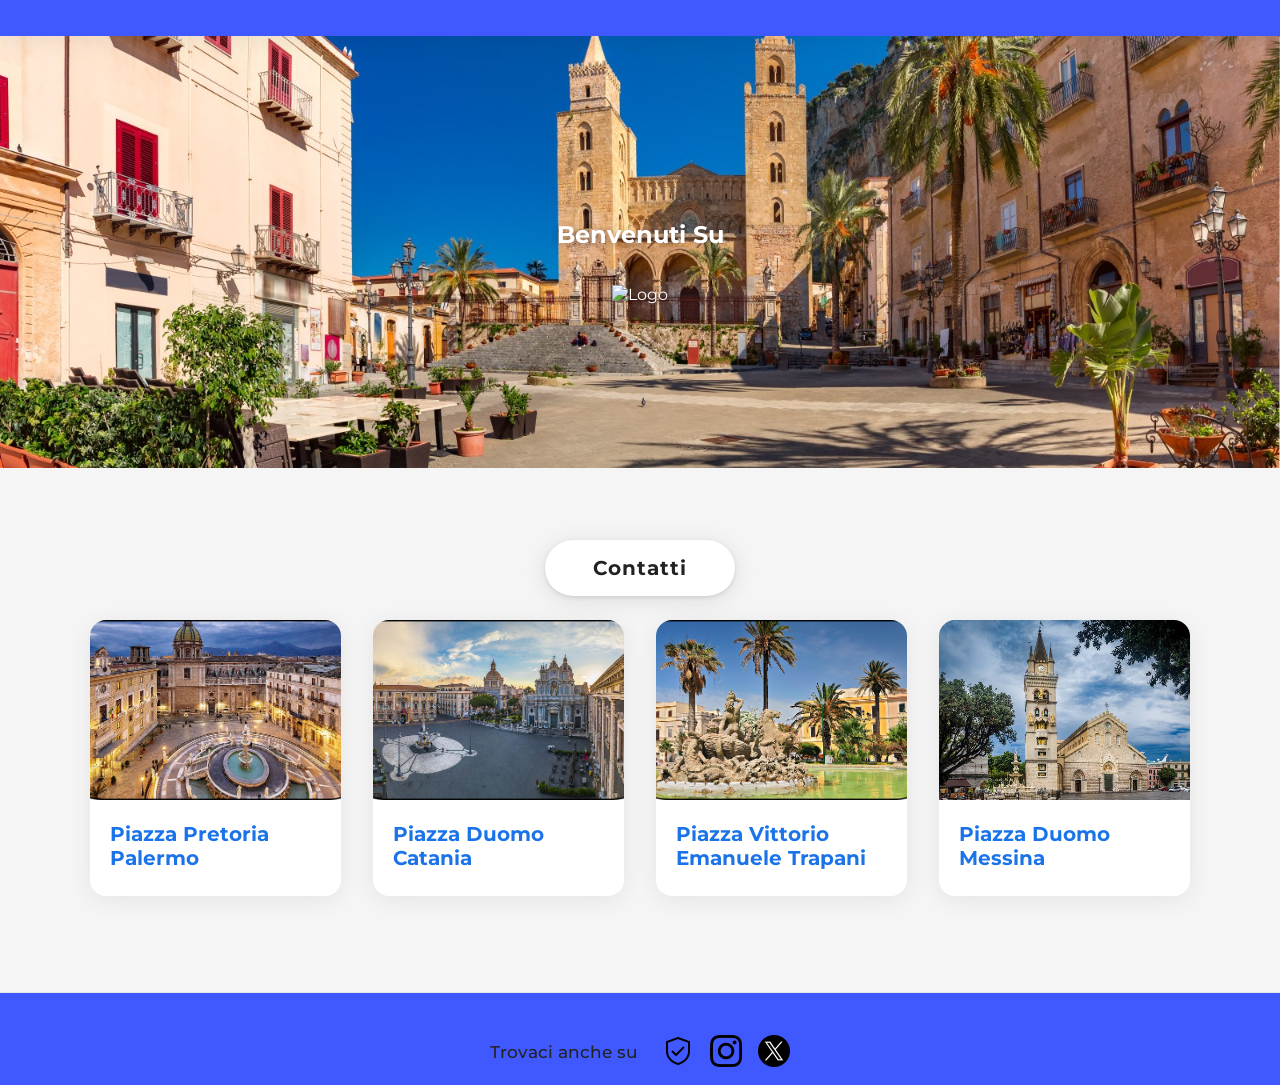
==== index.html @ a65155c0 "ok" ====
<!DOCTYPE html>
<html lang="en">
<head>
    <meta charset="UTF-8">
    <meta name="viewport" content="width=device-width, initial-scale=1.0">
    <title>Gabriele D'Oro - Sito Piazze</title>
    <link rel="preconnect" href="https://fonts.googleapis.com">
    <link rel="preconnect" href="https://fonts.gstatic.com" crossorigin>
    <link href="https://fonts.googleapis.com/css2?family=Montserrat:wght@400;700&display=swap" rel="stylesheet">
    <link rel="stylesheet" href="style.css">
</head>
<body>
    <header class="site-header">
        <div class="header-content"></div>
    </header>

    <main>
        <section class="hero">
            <h2 class="hero-title">Benvenuti Su</h2>
            <p class="hero-subtitle"> <img src="/img/logo.png" alt="Logo" class="hero-logo">
        </section>
        <div class="center-btn-container">
            <a href="#contatti" class="center-btn">Contatti</a>
        </div>

        <section class="cards-section">
            <a href="piazza-palermo.html" class="card card-link">
                <img src="img/Piazza_palermo.png" alt="Piazza 1" class="card-img">
                <div class="card-content">
                    <h3 class="card-title">Piazza Pretoria Palermo</h3>
                </div>
            </a>
            <a href="piazza-catania.html" class="card card-link">
                <img src="img/Piazza_catania.png" alt="Piazza 2" class="card-img">
                <div class="card-content">
                    <h3 class="card-title">Piazza Duomo Catania</h3>
                </div>
            </a>
            <a href="piazza-trapani.html" class="card card-link">
                <img src="img/Piazza_trapani.png" alt="Piazza 3" class="card-img">
                <div class="card-content">
                    <h3 class="card-title">Piazza Vittorio Emanuele Trapani</h3>
                </div>
            </a>
            <a href="piazza-messina.html" class="card card-link">
                <img src="img/Piazza_messina.png" alt="Piazza 4" class="card-img">
                <div class="card-content">
                    <h3 class="card-title">Piazza Duomo Messina</h3>
                </div>
            </a>
        </section>
    </main>

    <footer class="site-footer">
        <div class="footer-social">
            <span>Trovaci anche su</span>
            <a href="https://www.trustpilot.com/" target="_blank" rel="noopener" aria-label="Trustpilot"><img src="img/shield.png" alt="Trustpilot" class="footer-icon"></a>
            <a href="https://www.instagram.com/" target="_blank" rel="noopener" aria-label="Instagram"><img src="img/instagram.png" alt="Instagram" class="footer-icon"></a>
            <a href="https://x.com/" target="_blank" rel="noopener" aria-label="X"><img src="img/twitter.png" alt="X" class="footer-icon"></a>
        </div>
    </footer>
</body>
</html>
---- style.css ----
/* Cards section layout for 4 cards in a row */
.cards-section {
    display: flex;
    flex-wrap: wrap;
    justify-content: center;
    gap: 32px;
    margin: 40px 0 0 0;
}
.card-link {
    flex: 1 1 240px;
    max-width: 300px;
    min-width: 220px;
    box-sizing: border-box;
}
@media (max-width: 1200px) {
    .cards-section {
        gap: 20px;
    }
    .card-link {
        max-width: 45%;
    }
}
@media (max-width: 800px) {
    .cards-section {
        flex-direction: column;
        align-items: center;
    }
    .card-link {
        max-width: 90%;
    }
}
/* Centered main page and piazza buttons */
.center-btn-container {
    display: flex;
    justify-content: center;
    align-items: center;
    margin: 32px 0 24px 0;
}
.center-btn {
    background: #fff;
    color: #222;
    font-size: 1.25rem;
    font-weight: 700;
    padding: 16px 48px;
    border-radius: 32px;
    box-shadow: 0 4px 24px rgba(0,0,0,0.10), 0 1.5px 4px rgba(0,0,0,0.10);
    text-decoration: none;
    border: none;
    letter-spacing: 1px;
    margin: 0 auto;
    display: inline-block;
}
.center-btn:hover {
    background: #222;
    color: #fff;
    box-shadow: 0 6px 32px rgba(0,0,0,0.18);
}
/* Footer social icons */
.footer-social {
    margin-top: 18px;
    display: flex;
    align-items: center;
    justify-content: center;
    gap: 16px;
    flex-wrap: wrap;
    font-size: 1.08rem;
}
.footer-social span {
    margin-right: 8px;
    color: #222;
    font-weight: 500;
}
.footer-icon {
    width: 32px;
    height: 32px;
    object-fit: contain;
    vertical-align: middle;
    transition: transform 0.15s;
}
.footer-icon:hover {
    transform: scale(1.12) rotate(-6deg);
}
/* Piazza image container and title overlay */
.piazza-img-container {
    position: relative;
    width: 100%;
    max-width: 700px;
    margin-bottom: 32px;
}
.piazza-img-title {
    position: absolute;
    top: 32px;
    left: 50%;
    transform: translateX(-50%);
    color: #fff;
    font-size: 2.2rem;
    font-weight: 700;
    text-shadow: 0 4px 16px rgba(0,0,0,0.45), 0 1px 2px rgba(0,0,0,0.25);
    letter-spacing: 1px;
    z-index: 2;
    text-align: center;
    padding: 0 16px;
    width: 100%;
    box-sizing: border-box;
    pointer-events: none;
}
/* Piazza feature section (Figma style) */
.piazza-feature {
    display: flex;
    flex-direction: column;
    align-items: center;
    justify-content: flex-start;
    padding: 48px 16px 32px 16px;
    max-width: 900px;
    margin: 0 auto;
}
.piazza-big-img {
    width: 100%;
    max-width: 700px;
    height: auto;
    border-radius: 24px;
    margin-bottom: 32px;
    object-fit: cover;
}
.piazza-desc {
    font-size: 1.18rem;
    color: #333;
    text-align: center;
    max-width: 700px;
    margin: 0 auto;
    line-height: 1.7;
}
html, body {
    height: 100%;
    min-height: 100vh;
    font-family: Helvetica, Arial, sans-serif;
}

body {
    min-height: 100vh;
    display: flex;
    flex-direction: column;
}

main {
    flex: 1 0 auto;
    display: block;
}

.site-footer {
    flex-shrink: 0;
}

body {
    min-height: 100vh;
    display: flex;
    flex-direction: column;
}
main {
    flex: 1 0 auto;
    display: flex;
    flex-direction: column;
}
.site-footer {
    flex-shrink: 0;
}
/* Make card links look like cards, not links */
.card-link {
    text-decoration: none;
    color: inherit;
    cursor: pointer;
    display: flex;
    flex-direction: column;
    height: 100%;
}
.card-link:focus {
    outline: 2px solid #1a73e8;
    outline-offset: 2px;
}
/* Hero section with background image placeholder */
.hero {
    position: relative;
    background: url('img/hero.png') center/cover no-repeat #e5e5e5;
    min-height: 320px;
    display: flex;
    flex-direction: column;
    align-items: center;
    justify-content: center;
    margin-bottom: 40px;
    padding: 64px 20px 48px 20px;
}
.hero-title, .hero-subtitle {
    position: relative;
    z-index: 1;
    color: white;
    text-shadow: 0 2px 8px rgba(0,0,0,0.3);
}
.hero::after {
    content: '';
    position: absolute;
    top: 0; left: 0; right: 0; bottom: 0;
    z-index: 0;
}
/* Header minimal Figma style */
.site-header {
    background: #4059FF;
    box-shadow: 0 4px 24px rgba(0,0,0,0.07);
    padding: 0;
    position: sticky;
    top: 0;
    z-index: 10;
}
.header-content {
    max-width: 1100px;
    margin: 0 auto;
    display: flex;
    align-items: center;
    justify-content: space-between;
    padding: 24px 24px 12px 24px;
    
}

.hero-logo2 {
    width: 106px;
    height: 91px;
    object-fit: contain;
    margin-right: 12px;
    margin-bottom: 11px;
}


.site-title {
    font-size: 2rem;
    font-weight: 700;
    color: #ffffff;
    letter-spacing: 0.5px;
}
.site-nav {
    display: flex;
    gap: 24px;
}
.site-nav a {
    color: #1a73e8;
    text-decoration: none;
    font-weight: 500;
    font-size: 1.05rem;
    padding: 6px 0;
    border-bottom: 2px solid transparent;
    transition: border 0.2s, color 0.2s;
}
.site-nav a:hover {
    color: #155ab6;
    border-bottom: 2px solid #1a73e8;
}

/* Cards Section Figma style */
.cards-section {
    display: flex;
    justify-content: center;
    gap: 32px;
    margin: 0 auto 48px auto;
    max-width: 1100px;
    flex-wrap: wrap;
}
.card {
    background: #fff;
    border-radius: 16px;
    box-shadow: 0 4px 24px rgba(0,0,0,0.07);
    padding: 0 0 24px 0;
    width: 320px;
    text-align: left;
    transition: transform 0.18s, box-shadow 0.18s;
    display: flex;
    flex-direction: column;
    align-items: stretch;
    overflow: hidden;
}
.card:hover {
    transform: translateY(-6px) scale(1.03);
    box-shadow: 0 8px 32px rgba(26,115,232,0.13);
}
.card-img {
    width: 100%;
    height: 180px;
    object-fit: cover;
    border-radius: 0;
    margin-bottom: 0;
    display: block;
}
.card-content {
    padding: 22px 20px 0 20px;
    display: flex;
    flex-direction: column;
    gap: 10px;
}
.card-title {
    font-size: 1.22rem;
    font-weight: 700;
    margin: 0 0 2px 0;
    color: #1a73e8;
}
.card-desc {
    font-size: 1rem;
    color: #444;
    margin: 0;
}

/* Footer minimal Figma style */
.site-footer {
    background: #4059FF;
    color: #888;
    text-align: center;
    padding: 24px 0 18px 0;
    font-size: 1rem;
    margin-top: 48px;
    border-top: 1px solid #e5e5e5;
}

@media (max-width: 1000px) {
    .cards-section {
        gap: 18px;
    }
    .header-content {
        flex-direction: column;
        gap: 10px;
        padding: 18px 10px 8px 10px;
        
    }
}
@media (max-width: 900px) {
    .cards-section {
        flex-direction: column;
        align-items: center;
    }
    .card {
        width: 95%;
        margin-bottom: 24px;
    }
}
@media (max-width: 600px) {
    .hero-title {
        font-size: 2rem;
    }
    .hero {
        padding: 40px 10px 24px 10px;
    }
    .header-content {
        padding: 12px 4px 6px 4px;
    }
}
body {
    margin: 0;
    font-family: 'Montserrat', Arial, sans-serif;
    background: #f5f5f5;
    color: #222;
}
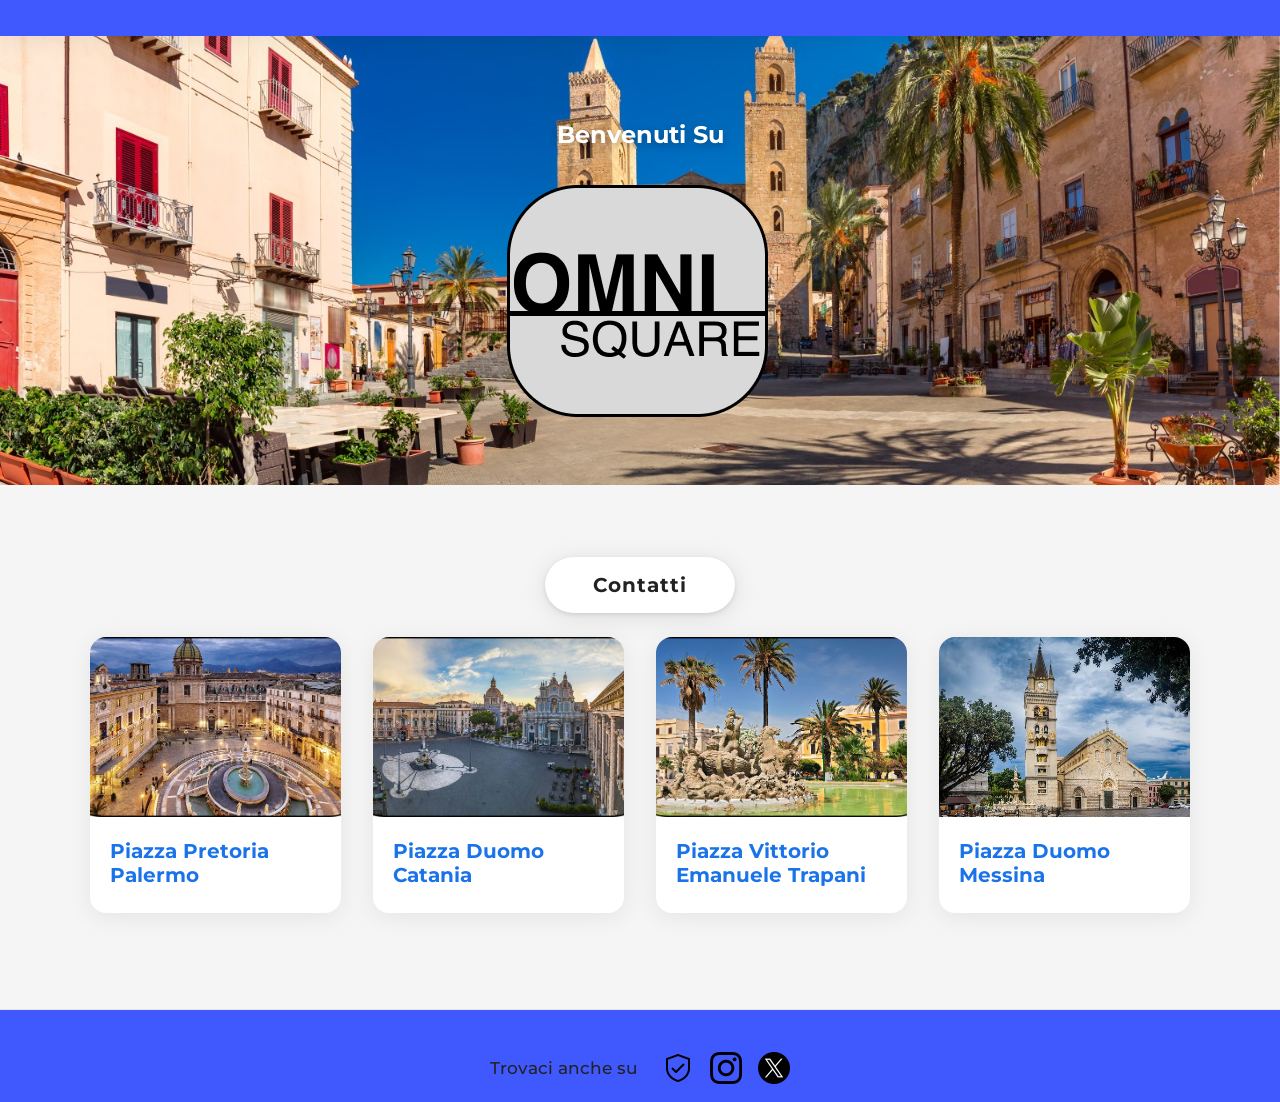
==== commit 962558bb: "Update index.html" ====
--- a/index.html
+++ b/index.html
@@ -20,7 +20,7 @@
             <p class="hero-subtitle"> <img src="/img/logo.png" alt="Logo" class="hero-logo">
         </section>
         <div class="center-btn-container">
-            <a href="#contatti" class="center-btn">Contatti</a>
+            <a href="https://www.abacatania.it" class="center-btn">Contatti</a>
         </div>
 
         <section class="cards-section">
